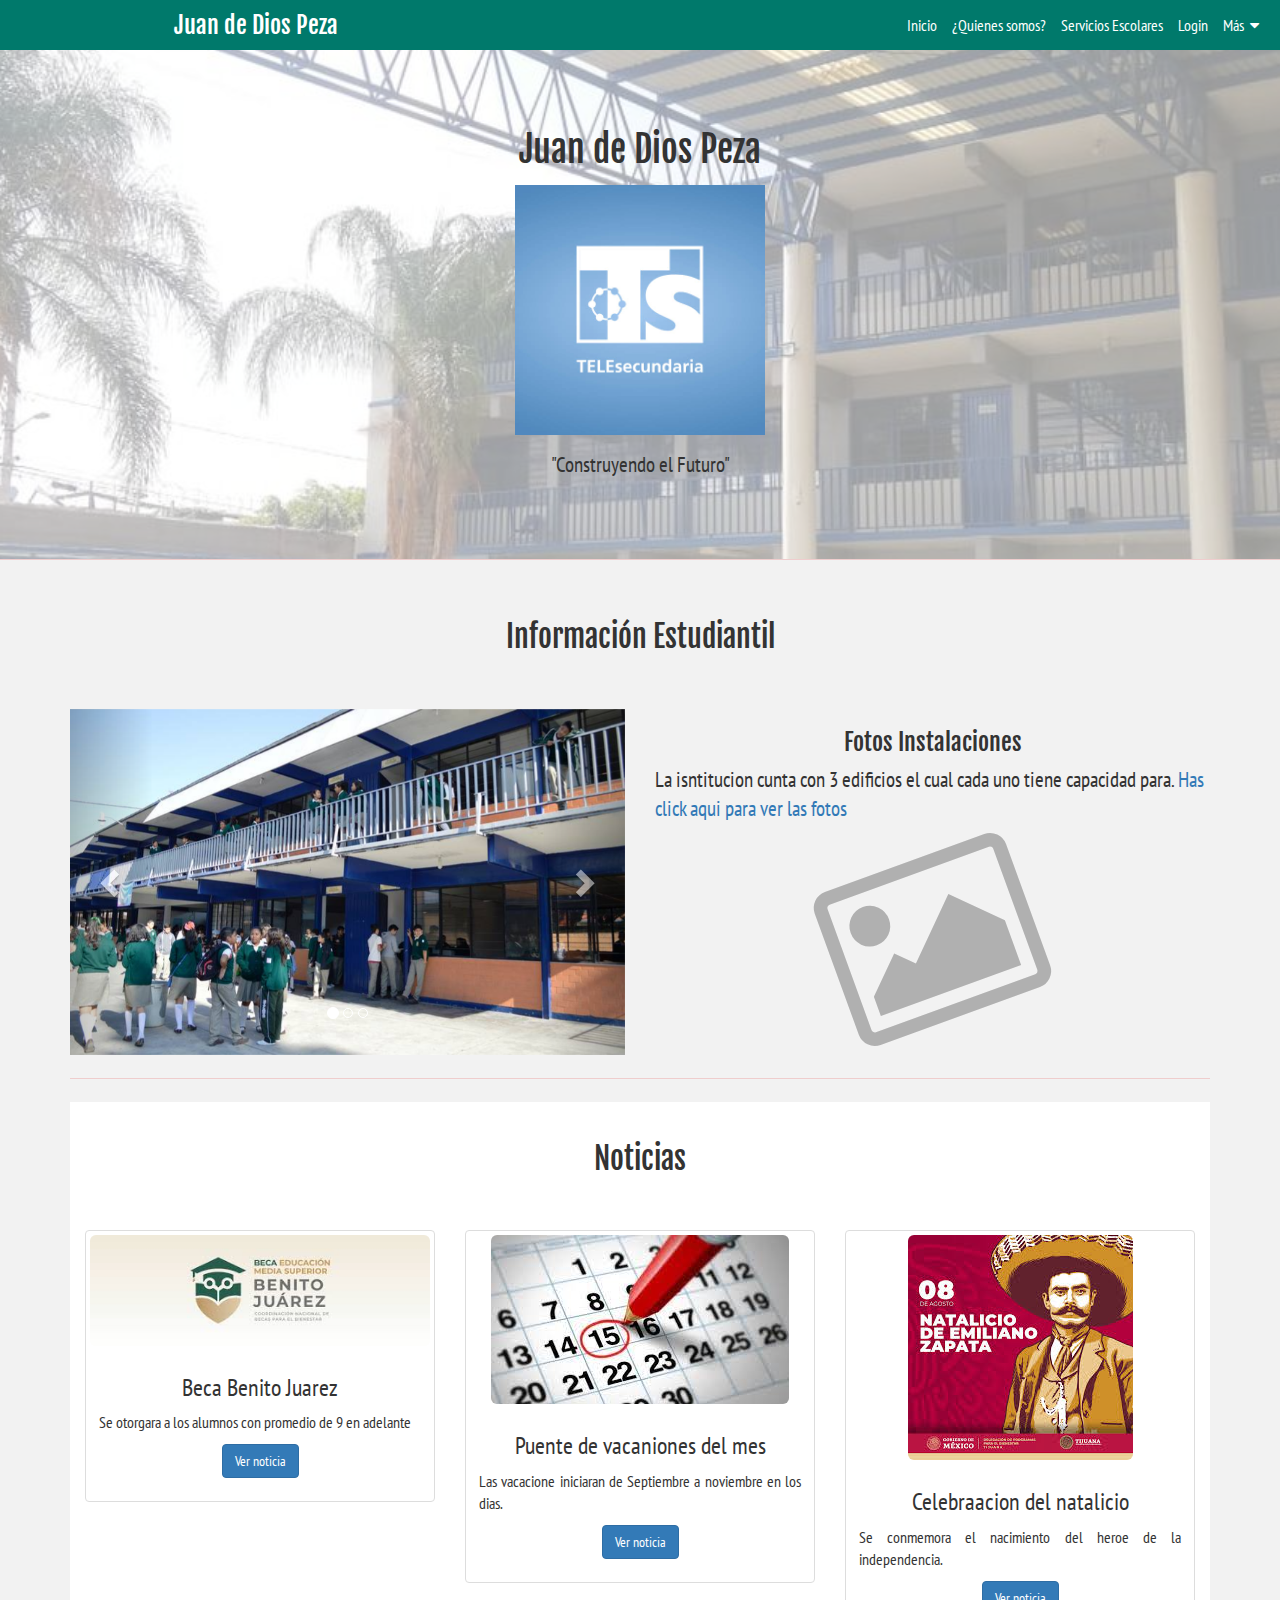
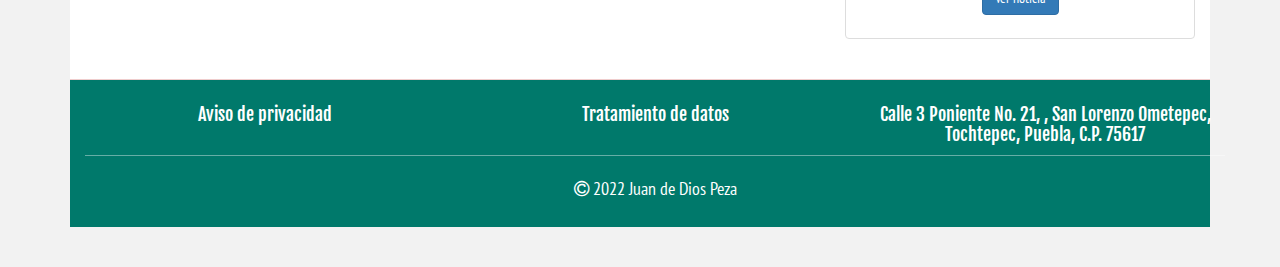
==== home/index.html @ 9e950165 "vistas" ====
<!DOCTYPE html>
<html lang="es">
<head>
	<meta charset="UTF-8">
	<meta name="viewport" content="width=device-width, initial-scale=1">
	<title>Inicio</title>
	<link rel="stylesheet" href="css/font-awesome.min.css">
	<link rel="stylesheet" href="css/normalize.css">
	<link rel="stylesheet" href="css/bootstrap.min.css">
	<link href='http://fonts.googleapis.com/css?family=PT+Sans+Narrow' rel='stylesheet' type='text/css'>
	<link href='http://fonts.googleapis.com/css?family=Fjalla+One' rel='stylesheet' type='text/css'>
	<link rel="stylesheet" href="css/style.css">
	<script src="//ajax.googleapis.com/ajax/libs/jquery/1.11.2/jquery.min.js"></script>
	<script>window.jQuery || document.write('<script src="js/jquery-1.11.2.min.js"><\/script>')</script>
	<script src="js/modernizr.js"></script>
	<script src="js/bootstrap.min.js"></script>
	<script src="js/main.js"></script>
</head>
<body>
	<!--======================================== Boton ir arriba ========================================-->
	<i class="btn-up fa fa-arrow-circle-o-up hidden-xs"></i>
	<!--======================================== Navegación ========================================-->
	<header class="full-reset header">
		<!--======================================== Logo(Nombre INS) ========================================-->
		<div class="full-reset logo">
			<span class="hidden-lg hidden-md">J.D.P.</span>
			<span class="hidden-xs hidden-sm">Juan de Dios Peza</span>
		</div>
		<!--======================================== Links de navegación ========================================-->
		<nav class="full-reset navigation">
			<ul class="full-reset list-unstyled">
				<li><a href="index.html">Inicio</a></li>
				<li><a href="institucion.html">¿Quienes somos?</a></li>
				<li><a href="secretaria.html">Servicios Escolares</a></li>
				<li><a href="../index.php">Login</a></li>
				<li><a href="#" class="btm-mega-menu">Más &nbsp;<i class="fa fa-caret-down"></i></a></li>
			</ul>
		</nav>
		<!--======================================== Mega menu ========================================-->
		<div class="full-reset mega-menu">
			<div class="container">
				<div class="row">
					<div class="col-xs-12 col-sm-4">
						<span class="full-reset titles">Servicios Escolares</span>
						<ul class="list-unstyled full-reset">
							<li><a href="#!" class="open-link-newTab"><i class=""></i>&nbsp; Preinscriocion</a></li>
							<li><a href="#!" class="open-link-newTab"><i class=""></i>&nbsp; Suscripcion</a></li>
							<li><a href="#!" class="open-link-newTab"><i class=""></i>&nbsp; Suscripcion</a></li>
						</ul>
					</div>
					<div class="col-xs-12 col-sm-4">
						<span class="full-reset titles">Infromacion del Plantel</span>
						<ul class="list-unstyled full-reset">
							<li><a href="galeria.html" class="open-link-newTab"><i class=""></i>&nbsp; Galeria</a></li>
						    <li><a href="bachilleratos.html" class="open-link-newTab"><i class=""></i>&nbsp; Institucion</a></li>
						</ul>
					</div>
					
				</div>
			</div>
			<i class="fa fa-times-circle btm-mega-menu close-mega-menu fa-2x"></i>
		</div>
		<!--======================================== Boton menu mobil ========================================-->
		<a href="#" class=" hidden-sm hidden-md hidden-lg pull-right button-menu-mobile show-close-menu-m"><i class="fa fa-ellipsis-v"></i></a>
	</header>
	<!--======================================== Logo & Lema ========================================-->
	<section class="full-reset font-cover" style="background-image: url(assets/img/font-index1.jpg);">
		<div class="full-reset" style="height: 100%; background-color: rgba(255,255,255,.6); padding: 60px 0;">
			<h1 class="text-center titles">Juan de Dios Peza</h1>
			<figure class="Logo-Ins-Index">
				<img src="assets/img/logo2.jpeg" alt="Logo" class="img-responsive">
			</figure>
			<p class="lead text-center">
				"Construyendo el Futuro"
			</p>
		</div>
	</section>
	<div class="divider-general"></div>
	<!--======================================== carrusel========================================-->
	<section class="full-reset" style="background-color: rgb(242, 242, 242); padding: 40px 0;">
		<div class="container">
			<h2 class="text-center titles">Información Estudiantil</h2>
			<br><br>
			<!--======================================== Carrusel ========================================-->
			<div class="row">
				<div class="col-xs-12 col-sm-6 col-sm-push-6">
					<h3 class="text-center titles">Fotos Instalaciones</h3>
					<p class="lead"> La isntitucion cunta con 3 edificios el cual cada uno tiene capacidad para.
					<a href="galeria.html" class="open-link-newTab">Has click aqui para ver las fotos</a>
					</p>
					<i class="fa fa-picture-o icon-index hidden-xs hidden-sm"></i>
				</div>
				<div class="col-xs-12 col-sm-6 col-sm-pull-6">
					<div id="slider-ins" class="carousel slide" data-ride="carousel">
					  <!-- Indicadores -->
					  <ol class="carousel-indicators">
					    <li data-target="#slider-ins" data-slide-to="0" class="active"></li>
					    <li data-target="#slider-ins" data-slide-to="1"></li>
					    <li data-target="#slider-ins" data-slide-to="2"></li>
					  </ol>

					  <!-- Imagenes -->
					  <div class="carousel-inner" role="listbox">
						
						<!-- Primera imagen -->
					    <div class="item active">
					      <img src="assets/gallery/1.jpg" alt="Default">
					      <div class="carousel-caption">
					        
					      </div>
					    </div>
						
						<!-- Segunda imagen -->
					    <div class="item">
					      <img src="assets/gallery/2.jpg" alt="Default">
					      <div class="carousel-caption">
					       
					      </div>
					    </div>
						
						<!-- Tercera imagen -->
					    <div class="item">
					      <img src="assets/gallery/3.jpg" alt="Default">
					      <div class="carousel-caption">
					        
					      </div>
					    </div>
					    
					  </div>

					  <!-- Controles -->
					  <a class="left carousel-control" href="#slider-ins" role="button" data-slide="prev">
					    <span class="glyphicon glyphicon-chevron-left" aria-hidden="true"></span>
					    <span class="sr-only">Atras</span>
					  </a>
					  <a class="right carousel-control" href="#slider-ins" role="button" data-slide="next">
					    <span class="glyphicon glyphicon-chevron-right" aria-hidden="true"></span>
					    <span class="sr-only">Siguiente</span>
					  </a>
					</div>
				</div>
			</div>
			<br>
			<div class="divider-general"></div>
			<br>
			
	<!--======================================== Acontecer institucional ========================================-->
	<section class="events-ins">
		<div class="container-fluid">
			<h2 class="text-center titles">Noticias </h2>
			<br><br>
			<div class="row">
				<!--======================================== Articulo 1 ========================================-->
				<article class="col-xs-12 col-sm-6 col-md-4">
					<div class="thumbnail">
				      <img src="assets/gallery/4.jpg" alt="IMG" class="img-responsive img-rounded">
				      <div class="caption">
				        <h3 class="text-center">Beca Benito Juarez</h3>
				        <p class="text-justify">Se otorgara a los alumnos con promedio de 9 en adelante</p>
				        <p class="text-center"><a href="#" class="btn btn-primary" role="button">Ver noticia</a></p>
				      </div>
				    </div>
				</article>
				<!--======================================== Articulo 2 ========================================-->
				<article class="col-xs-12 col-sm-6 col-md-4">
					<div class="thumbnail">
				      <img src="assets/gallery/5.jpg" alt="IMG" class="img-responsive img-rounded">
				      <div class="caption">
				        <h3 class="text-center">Puente de vacaniones del mes</h3>
				        <p class="text-justify">Las vacacione iniciaran de Septiembre a noviembre en los dias.</p>
				        <p class="text-center"><a href="#" class="btn btn-primary" role="button">Ver noticia</a></p>
				      </div>
				    </div>
				</article>
				<!--======================================== Articulo 3 ========================================-->
				<article class="col-xs-12 col-sm-6 col-md-4">
					<div class="thumbnail">
				      <img src="assets/gallery/6.jpg" alt="IMG" class="img-responsive img-rounded">
				      <div class="caption">
				        <h3 class="text-center">Celebraacion del natalicio </h3>
				        <p class="text-justify">Se conmemora el nacimiento del heroe de la independencia.</p>
				        <p class="text-center"><a href="#" class="btn btn-primary" role="button">Ver noticia</a></p>
				      </div>
				    </div>
				</article>
			</div>
		</div>
	</section>
	<div class="divider-general"></div>
	<!--======================================== Pie de pagina ========================================-->
	<footer class="full-reset footer">
		<div class="full-reset" style="padding: 15px 0;">
			<div class="container">
				<div class="row">
					<div class="col-xs-12 col-sm-4">
						<h4 class="titles text-center">Aviso de privacidad</h4>
					</div>
					<div class="col-xs-12 col-sm-4">
						<h4 class="titles text-center">Tratamiento de datos</h4>
					</div>
					<div class="col-xs-12 col-sm-4">
						<h4 class="titles text-center">Calle 3 Poniente No. 21, , San Lorenzo Ometepec, Tochtepec, Puebla, C.P. 75617</h4>	
					</div>
					
					<div class="col-xs-12">
						<div class="full-reset footer-copyright"><i class="fa fa-copyright"></i> 2022 Juan de Dios Peza</div>
					</div>
				</div>
			</div>
		</div>
	</footer>
</body>
</html>
---- home/css/style.css ----
/*=======================================================================================================
=                                              Estilos generales                                        =
========================================================================================================*/
html, body {
    height: 100%;
    margin: 0;
    padding: 0;
    width: 100%;
    font-family: 'PT Sans Narrow', sans-serif;
    font-size: 16px;
    background-color: #fff;
    position: relative;
}
video{
    width: 100%;
    height: auto;
    display: block;
    border-radius: 4px;
}
.full-reset{
    margin: 0;
    padding: 0;
    width: 100%;
}
.font-cover{
    background-color: #fff;
    background-position: center center;
    background-repeat: no-repeat;
    background-size: cover;
    background-attachment: fixed;
}
.titles{
    font-family: 'Fjalla One', sans-serif;
}
.center-box{
    margin: 0 auto;
}
.btn-up{
    position: fixed;
    bottom: 2%;
    right: 2%;
    z-index: 9999;
    background: transparent;
    width: 29px;
    height: auto;
    color: #00897B;;
    line-height: 25px;
    font-size: 30px;
    text-align: center;
    border-radius: 50px;
    cursor: pointer;
    text-shadow: 0 0 1px #333;
    display: none;
}
.divider-general{
    width: 100%;
    height: 1px;
    margin: 0;
    padding: 0;
    background-color: #EFCDCD;
}
.table > tbody > tr > td,
.table > thead > tr > th{
    vertical-align: middle;
}
/*************** Estilos del header y nav ***************/
.header{
    background-color: #00796b;
    height: 50px;
    color: #fff;
    position: relative;
    z-index: 97;
}
.logo{
    height: 50px;
    line-height: 50px;
    text-align: center;
    font-size: 24px;
    font-family: 'Fjalla One', sans-serif;
    width: 15%;
    position: absolute;
    top: 0;
    left: 0;
}
.navigation{
    height: 50px;
    width: 85%;
    position: absolute;
    top: 0;
    right: 0;
}
.navigation ul{
    height: 50px;
    padding-right: 15px;
    text-align: right;
}
.navigation ul li{
    position: relative;
    display: inline-block;
    height: 50px;
    margin: 0;
    padding: 0 1px;
}
.navigation ul li a{
    position: relative;
    text-align: center;
    color: #fff;
    height: 50px;
    width: 100%;
    line-height: 50px;
    font-size: 16px;
    padding: 0 5px;
    cursor: pointer;
    display: block;
    -webkit-user-select: none;
    -moz-user-select: none;
    -ms-user-select: none;
    user-select: none;
}
.navigation ul li a:active,
.navigation ul li a:focus{
    outline: none;
    text-decoration: none;
}
.navigation ul li a:hover{
    color: #F0F4C3;
    text-decoration: none;
}
.button-menu-mobile{
    margin: 0;
    padding: 0 17px;
    font-size: 25px;
    color: #fff;
    line-height: 50px;
    height: 50px;
    transition: all .3s ease-in-out;
}
.button-menu-mobile:focus,
.button-menu-mobile:active{
    color: #fff;
    outline: none;
}
.button-menu-mobile:hover{
    color: #fff;
}
.mega-menu{
    position: absolute;
    top: 50px;
    left: 0;
    background-color: rgba(0,121,107,.97);
    color: #fff;
    z-index: 99999;
    border-top: 1px solid rgba(255,255,255,.5);
    padding: 20px 0;
    opacity: 0;
    pointer-events: none;
    transition: .4s all ease-in-out;
}
.mega-menu span{
    color: #F0F4C3;
}
.mega-menu ul{
    padding: 10px 0 0 0;
}
.mega-menu ul li,
.mega-menu ul li a{
    height: 30px;
    line-height: 30px;
}
.mega-menu ul li{
   display: block;
   width: 100%; 
}
.mega-menu ul li a{
    color: #fff;
    -moz-transition: .3s all ease-in-out;
    -ms-transition: .3s all ease-in-out;
    -webkit-transition: .3s all ease-in-out;
    transition: .3s all ease-in-out;
}
.mega-menu ul li a:hover{
    text-decoration: none;
    color: #FFA726;
}
.mega-menu ul li a:active,
.mega-menu ul li a:focus{
    outline: none;
    text-decoration: none;
}
.show-mega-menu{
    opacity: 1;
    height: auto !important;
    pointer-events: auto;
}
.close-mega-menu{
    color: #fff !important;
    position: absolute;
    cursor: pointer;
    right: 15px;
    bottom: 10px;
}
/*************** Estilos del pie de pagina ***************/
.footer{ 
    clear:both;
    color: #fff;
    background-color: #00796b;
    position: relative;
    height: auto;
}
.footer-copyright{
    padding: 20px 0 10px 0;
    font-size: 18px;
    text-align: center;
    border-top: 1px solid rgba(255,255,255,.4);
}
.links-footer,
.subtitles-footer{
    padding-left: 50px;
}

.links-footer li a{
    color: #fff;
}
.links-footer li a:hover{
    color: #FFCA28;
    text-decoration: none;
}
.links-footer li a:active,
.links-footer li a:focus{
    outline: none;
    text-decoration: none;
    color: #FFCA28;
}
/*=======================================================================================================
=                                              Estilos index                                            =
========================================================================================================*/
.Logo-Ins-Index img{
    height: 250px;
    margin: 15px auto;
}
.icon-index{
    font-size: 190px;
    margin: 15px;
    transform: rotate(-20deg);
    -moz-transform: rotate(-20deg);
    -ms-transform: rotate(-20deg);
    -webkit-transform: rotate(-20deg);
    display: block;
    text-align: center;
    color: #B0B0B0;
}
/************** Sitios de la institución ***************/
.important-links-index{
    background-color: #F7F7F7; 
    padding: 60px 0;
    height: auto;
}
.important-links-index a{
    border: 1px solid #737373;
    background-color: transparent;
    height: 130px;
    width: 130px;
    display: inline-block;
    border-radius: 50%;
    color: #737373;
    margin: 30px 20px;
    text-align: center;
    transition: .3s all ease-in-out;
    -moz-transition: .3s all ease-in-out;
    -ms-transition: .3s all ease-in-out;
    -webkit-transition: .3s all ease-in-out;
}
.important-links-index a:hover{
    text-decoration: none;
    background-color: #2E7D32;
    border: 1px solid #F57C00;
    transform: scale(1.2);
    -moz-transform: scale(1.2);
    -ms-transform: scale(1.2);
    -webkit-transform: scale(1.2);
}
.important-links-index a:hover p,
.important-links-index a:hover i{
    color: #FFF;
}
.important-links-index a:active,
.important-links-index a:focus{
    outline: none;
    text-decoration: none;
}
.important-links-index a i,
.important-links-index a p{
    transition: .3s all ease-in-out;
    -moz-transition: .3s all ease-in-out;
    -ms-transition: .3s all ease-in-out;
    -webkit-transition: .3s all ease-in-out;
    transform: translateY(25px);
    -moz-transform: translateY(25px);
    -ms-transform: translateY(25px);
    -webkit-transform: translateY(25px);
}
.important-links-index a i{
    font-size: 45px;
}
.important-links-index a p{
    font-size: 18px;
}
/************** Estilos eventos***************/
.events-ins{
    position: relative;
    width: 100%;
    margin: 0;
    padding: 20px 0;
    height: auto;
    background-color: #fff;
}
/*=======================================================================================================
=                                            Estilos institucion                                        =
========================================================================================================*/
/*************** Estilos de la navegacion ***************/
.info-section-ins article{
    padding: 50px 0;
}
.scroll-navigation-ins{
    position: fixed;
    padding-top: 60px;
    height: 100%;
    top: 0;
    right: 0;
    width: 270px;
    border-left: 1px solid #EFCDCD;
    background-color: #F8F8F8;
}
.scroll-navigation-ins ul li{
    display: block;
    width: 100%;
    text-align: center;
    cursor: pointer;
    height: 35px;
    line-height: 35px;
    font-size: 16px;
    margin: 0;
    color: #1976D2;
    -mos-transition: all .3s ease-in-out;
    -ms-transition: all .3s ease-in-out;
    -webkit-transition: all .3s ease-in-out;
    transition: all .3s ease-in-out;
}
.scroll-navigation-ins ul li:hover{
    -moz-transform: scale(1.2);
    -ms-transform: scale(1.2);
    -webkit-transform: scale(1.2);
    transform: scale(1.2);
    color: #0D47A1;
}
.scroll-navigation-ins figure img{
    height: 100px;
}
#mapa-ins{
    margin: 0;
    padding: 0;
    width: 100%;
    height: 500px;
    border-radius: 4px;
}
/*=======================================================================================================
=                                             Estilos galeria                                           =
========================================================================================================*/
.section-gallery-ins{
    background-color: #fff; 
    padding: 30px 0;
    width: 100%;
}
.section-gallery-ins > article{
    padding-bottom: 30px;
    padding-top: 30px;
}
.section-gallery-ins > article > h2{
    padding-bottom: 40px;
}
.tile-gallery{
    position: relative;
    width: 100%;
    height: auto;
    border-radius: 5px;
    padding: 10px;
    background-color: #F7F7F7;
    border: 1px dashed #EFCDCD;
    margin: 10px 0;
}
.tile-gallery img{
    max-width: 200px;
    max-height: 200px;
    margin: 15px auto;
    display: block;
    border-radius: 50%;
}
.tile-gallery p{
    color: #000000;
}
.tile-gallery span{
    display: block;
    color: #696969;
    margin-bottom: 10px;
}
.tile-gallery a{
    color: #B0B0B0;
    display: block;
    font-size: 19px;
    margin: 10px 0;
    text-align: center;
    transition: .3s all ease-in-out;
    -moz-transition: .3s all ease-in-out;
    -ms-transition: .3s all ease-in-out;
    -webkit-transition: .3s all ease-in-out;
}
.tile-gallery a:hover{
    text-decoration: none;
    transform: scale(1.2);
    -moz-transform: scale(1.2);
    -ms-transform: scale(1.2);
    -webkit-transform: scale(1.2);
    color: #333;
}
.tile-gallery a:active,
.tile-gallery a:focus{
    outline: none;
    text-decoration: none;
}
/*=======================================================================================================
=                                        Media queries                                                  =
========================================================================================================*/

/* col-xs */
@media (max-width: 767px) {
    .font-cover{
        background-attachment: inherit;
    }
    .navigation{
        height: 0;
        width: 100%;
        position: absolute;
        top: 50px;
        background-color: #00796b;
        border-top: 1px solid rgba(255,255,255,.2);
        pointer-events: none;
        opacity: 0;
        transition: all .3s ease-in-out;
        -moz-transition: all .3s ease-in-out;
        -webkit-transition: all .3s ease-in-out;
        -ms-transition: all .3s ease-in-out;
        z-index: 99;
    }
    .show-navigations{
        pointer-events: auto;
        opacity: 1;
        height: auto !important;
    }
    .navigation ul{
        height: auto;
        padding-right: 10px;
        padding-left: 10px;
        text-align: left;
    }
    .navigation ul li{
        display: block;
        height: auto;
        padding: 0;
    }
    .navigation ul li a{
         text-align: left;
         height: 40px;
         width: 100%;
         line-height: 40px;
         font-size: 16px;
         padding: 0;
         border-bottom: 1px solid rgba(255,255,255,.2);
    }
    h1{
        font-size: 22px;
    }
    h2{
        font-size: 20px;
    }
    h3{
        font-size: 18px;
    }
    .links-footer,
    .subtitles-footer{
        padding-left: 0;
        text-align: center;
    }
    #mapa-ins{
        margin: 0 auto;
        width: 90%;
        height: 370px;
    }
    .close-mega-menu{
        bottom: 0;
        top: 7px;
    }
    .mega-menu ul{
        margin-bottom: 25px;
    }
}

/* col-sm */
@media (min-width: 768px) and (max-width: 991px) {
    h1{
        font-size: 25px;
    }
    h2{
        font-size: 22px;
    }
    h3{
        font-size: 20px;
    }
    .scroll-navigation-ins{
        width: 235px;
    }
    .Logo-Ins-Index img{
        height: 200px;
    }
}

/* col-md */
@media (min-width: 992px) and (max-width: 1199px) {
    .navigation{
        width: 64%;
    } 
    .logo{
        width: 36%;
        font-size: 20px;
    } 
    .scroll-navigation-ins{
        width: 230px;
    }
}

/* col-lg */
@media (min-width: 1200px) {
    .navigation{
        width: 60%;
    } 
    .logo{
        width: 40%;
    } 
}
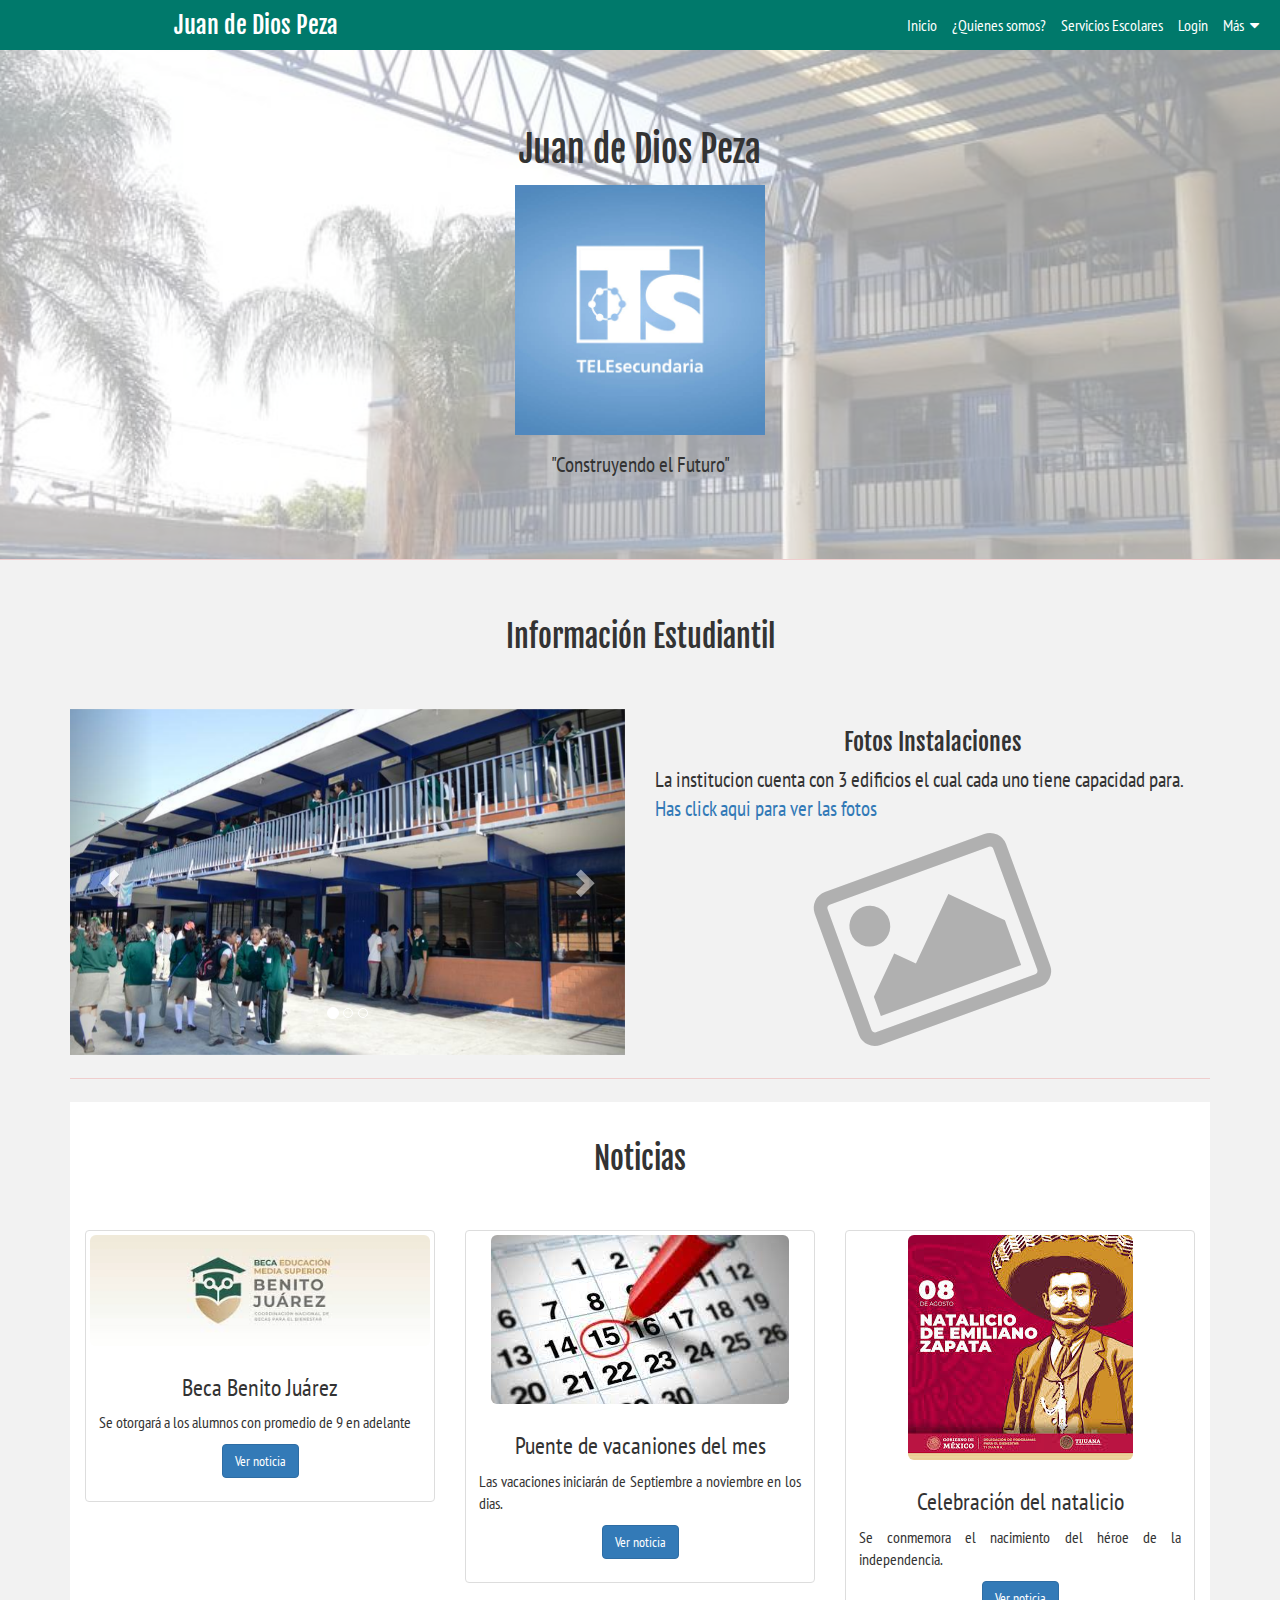
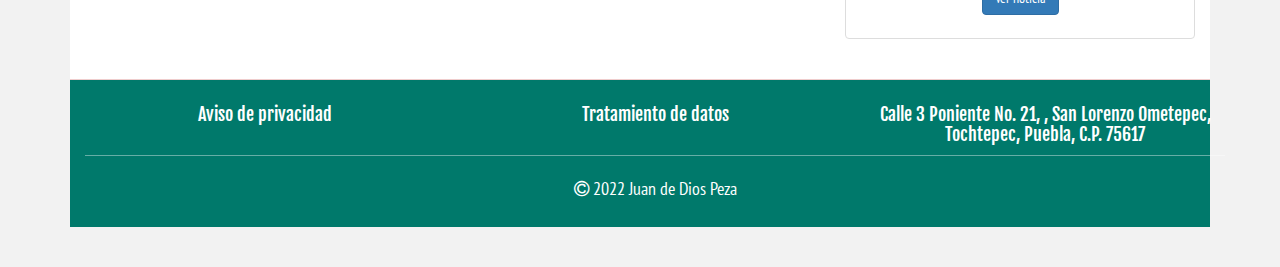
==== commit 7cc5fc9b: "Imagenes y ortografía" ====
--- a/home/index.html
+++ b/home/index.html
@@ -44,15 +44,14 @@
 						<span class="full-reset titles">Servicios Escolares</span>
 						<ul class="list-unstyled full-reset">
 							<li><a href="#!" class="open-link-newTab"><i class=""></i>&nbsp; Preinscriocion</a></li>
-							<li><a href="#!" class="open-link-newTab"><i class=""></i>&nbsp; Suscripcion</a></li>
-							<li><a href="#!" class="open-link-newTab"><i class=""></i>&nbsp; Suscripcion</a></li>
+							<li><a href="#!" class="open-link-newTab"><i class=""></i>&nbsp; Inscripción</a></li>
 						</ul>
 					</div>
 					<div class="col-xs-12 col-sm-4">
-						<span class="full-reset titles">Infromacion del Plantel</span>
+						<span class="full-reset titles">Infromación del Plantel</span>
 						<ul class="list-unstyled full-reset">
 							<li><a href="galeria.html" class="open-link-newTab"><i class=""></i>&nbsp; Galeria</a></li>
-						    <li><a href="bachilleratos.html" class="open-link-newTab"><i class=""></i>&nbsp; Institucion</a></li>
+						    <li><a href="bachilleratos.html" class="open-link-newTab"><i class=""></i>&nbsp; Institución</a></li>
 						</ul>
 					</div>
 					
@@ -85,7 +84,7 @@
 			<div class="row">
 				<div class="col-xs-12 col-sm-6 col-sm-push-6">
 					<h3 class="text-center titles">Fotos Instalaciones</h3>
-					<p class="lead"> La isntitucion cunta con 3 edificios el cual cada uno tiene capacidad para.
+					<p class="lead"> La institucion cuenta con 3 edificios el cual cada uno tiene capacidad para.
 					<a href="galeria.html" class="open-link-newTab">Has click aqui para ver las fotos</a>
 					</p>
 					<i class="fa fa-picture-o icon-index hidden-xs hidden-sm"></i>
@@ -155,8 +154,8 @@
 					<div class="thumbnail">
 				      <img src="assets/gallery/4.jpg" alt="IMG" class="img-responsive img-rounded">
 				      <div class="caption">
-				        <h3 class="text-center">Beca Benito Juarez</h3>
-				        <p class="text-justify">Se otorgara a los alumnos con promedio de 9 en adelante</p>
+				        <h3 class="text-center">Beca Benito Juárez</h3>
+				        <p class="text-justify">Se otorgará a los alumnos con promedio de 9 en adelante</p>
 				        <p class="text-center"><a href="#" class="btn btn-primary" role="button">Ver noticia</a></p>
 				      </div>
 				    </div>
@@ -167,7 +166,7 @@
 				      <img src="assets/gallery/5.jpg" alt="IMG" class="img-responsive img-rounded">
 				      <div class="caption">
 				        <h3 class="text-center">Puente de vacaniones del mes</h3>
-				        <p class="text-justify">Las vacacione iniciaran de Septiembre a noviembre en los dias.</p>
+				        <p class="text-justify">Las vacaciones iniciarán de Septiembre a noviembre en los dias.</p>
 				        <p class="text-center"><a href="#" class="btn btn-primary" role="button">Ver noticia</a></p>
 				      </div>
 				    </div>
@@ -177,8 +176,8 @@
 					<div class="thumbnail">
 				      <img src="assets/gallery/6.jpg" alt="IMG" class="img-responsive img-rounded">
 				      <div class="caption">
-				        <h3 class="text-center">Celebraacion del natalicio </h3>
-				        <p class="text-justify">Se conmemora el nacimiento del heroe de la independencia.</p>
+				        <h3 class="text-center">Celebración del natalicio </h3>
+				        <p class="text-justify">Se conmemora el nacimiento del héroe de la independencia.</p>
 				        <p class="text-center"><a href="#" class="btn btn-primary" role="button">Ver noticia</a></p>
 				      </div>
 				    </div>
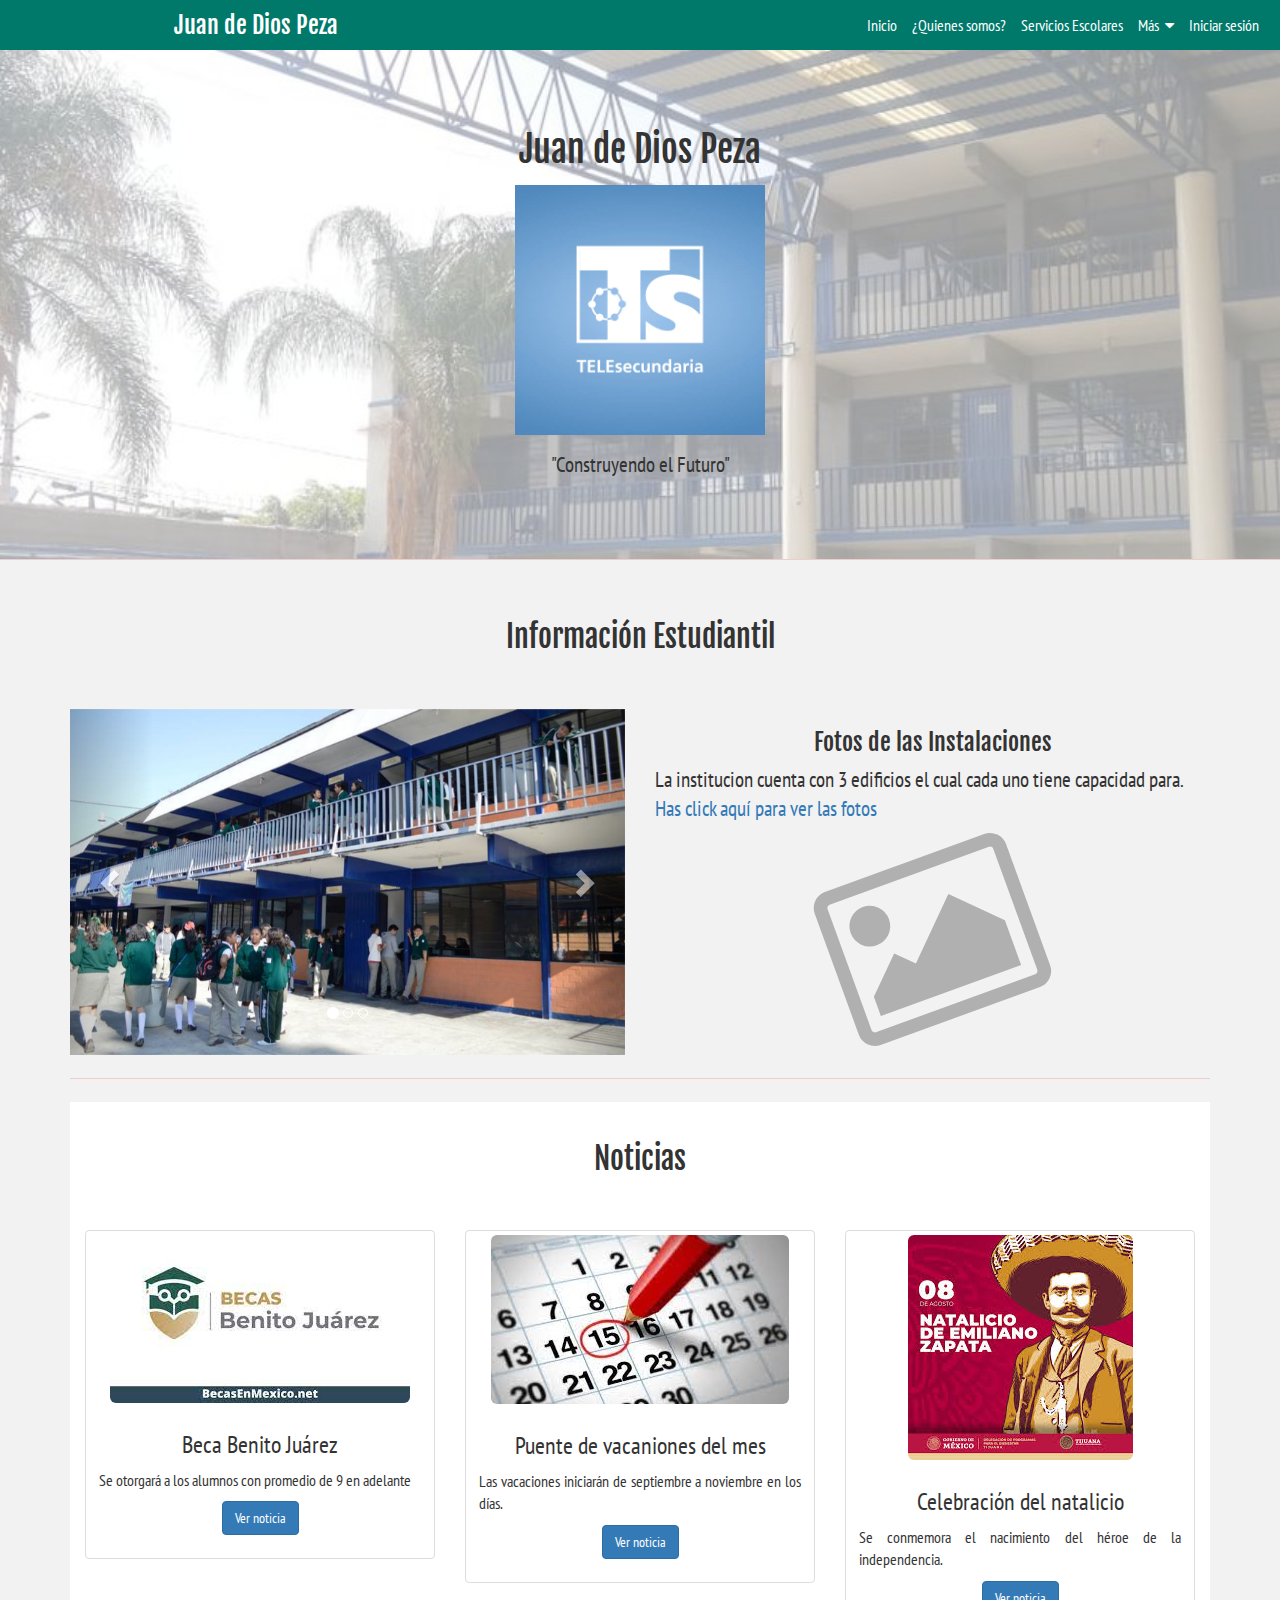
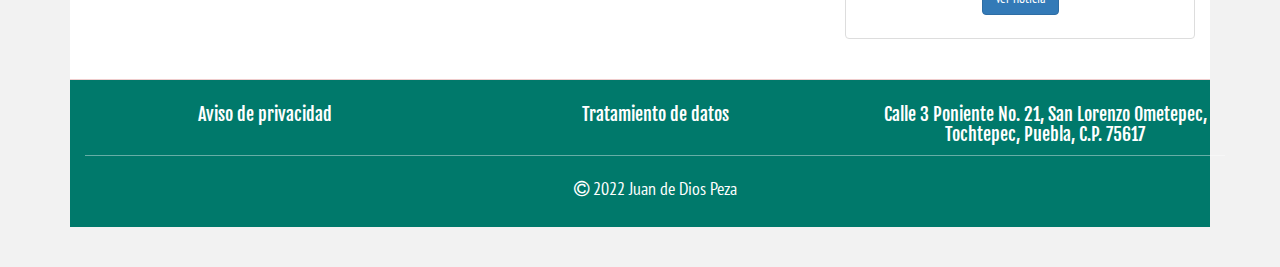
==== commit 31f36a06: "Ortografía final" ====
--- a/home/index.html
+++ b/home/index.html
@@ -32,8 +32,8 @@
 				<li><a href="index.html">Inicio</a></li>
 				<li><a href="institucion.html">¿Quienes somos?</a></li>
 				<li><a href="secretaria.html">Servicios Escolares</a></li>
-				<li><a href="../index.php">Login</a></li>
 				<li><a href="#" class="btm-mega-menu">Más &nbsp;<i class="fa fa-caret-down"></i></a></li>
+				<li><a href="../index.php">Iniciar sesión</a></li>
 			</ul>
 		</nav>
 		<!--======================================== Mega menu ========================================-->
@@ -44,7 +44,6 @@
 						<span class="full-reset titles">Servicios Escolares</span>
 						<ul class="list-unstyled full-reset">
 							<li><a href="#!" class="open-link-newTab"><i class=""></i>&nbsp; Preinscriocion</a></li>
-							<li><a href="#!" class="open-link-newTab"><i class=""></i>&nbsp; Inscripción</a></li>
 						</ul>
 					</div>
 					<div class="col-xs-12 col-sm-4">
@@ -83,9 +82,9 @@
 			<!--======================================== Carrusel ========================================-->
 			<div class="row">
 				<div class="col-xs-12 col-sm-6 col-sm-push-6">
-					<h3 class="text-center titles">Fotos Instalaciones</h3>
+					<h3 class="text-center titles">Fotos de las Instalaciones</h3>
 					<p class="lead"> La institucion cuenta con 3 edificios el cual cada uno tiene capacidad para.
-					<a href="galeria.html" class="open-link-newTab">Has click aqui para ver las fotos</a>
+					<a href="galeria.html" class="open-link-newTab">Has click aquí para ver las fotos</a>
 					</p>
 					<i class="fa fa-picture-o icon-index hidden-xs hidden-sm"></i>
 				</div>
@@ -152,7 +151,7 @@
 				<!--======================================== Articulo 1 ========================================-->
 				<article class="col-xs-12 col-sm-6 col-md-4">
 					<div class="thumbnail">
-				      <img src="assets/gallery/4.jpg" alt="IMG" class="img-responsive img-rounded">
+				      <img src="assets/gallery/benito.jpg" alt="IMG" class="img-responsive img-rounded">
 				      <div class="caption">
 				        <h3 class="text-center">Beca Benito Juárez</h3>
 				        <p class="text-justify">Se otorgará a los alumnos con promedio de 9 en adelante</p>
@@ -166,7 +165,7 @@
 				      <img src="assets/gallery/5.jpg" alt="IMG" class="img-responsive img-rounded">
 				      <div class="caption">
 				        <h3 class="text-center">Puente de vacaniones del mes</h3>
-				        <p class="text-justify">Las vacaciones iniciarán de Septiembre a noviembre en los dias.</p>
+				        <p class="text-justify">Las vacaciones iniciarán de septiembre a noviembre en los días.</p>
 				        <p class="text-center"><a href="#" class="btn btn-primary" role="button">Ver noticia</a></p>
 				      </div>
 				    </div>
@@ -198,7 +197,7 @@
 						<h4 class="titles text-center">Tratamiento de datos</h4>
 					</div>
 					<div class="col-xs-12 col-sm-4">
-						<h4 class="titles text-center">Calle 3 Poniente No. 21, , San Lorenzo Ometepec, Tochtepec, Puebla, C.P. 75617</h4>	
+						<h4 class="titles text-center">Calle 3 Poniente No. 21, San Lorenzo Ometepec, Tochtepec, Puebla, C.P. 75617</h4>	
 					</div>
 					
 					<div class="col-xs-12">
